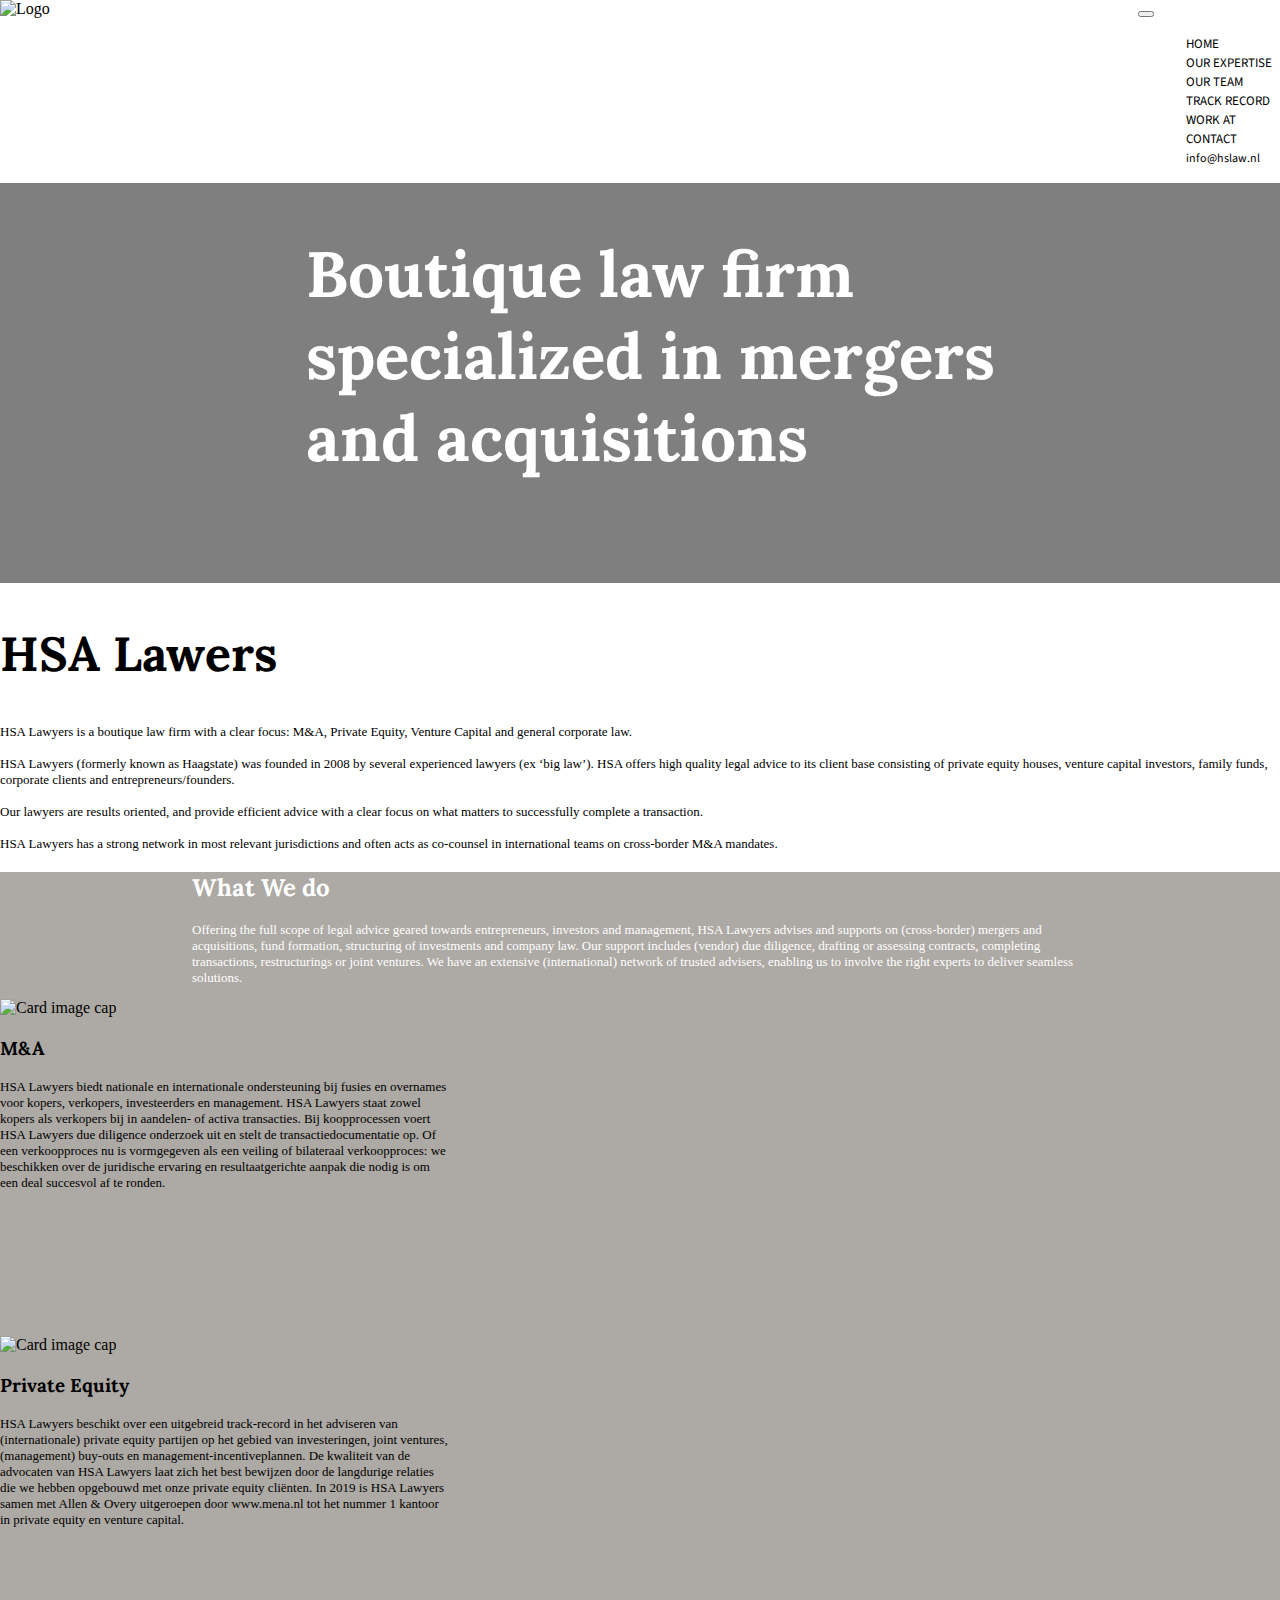
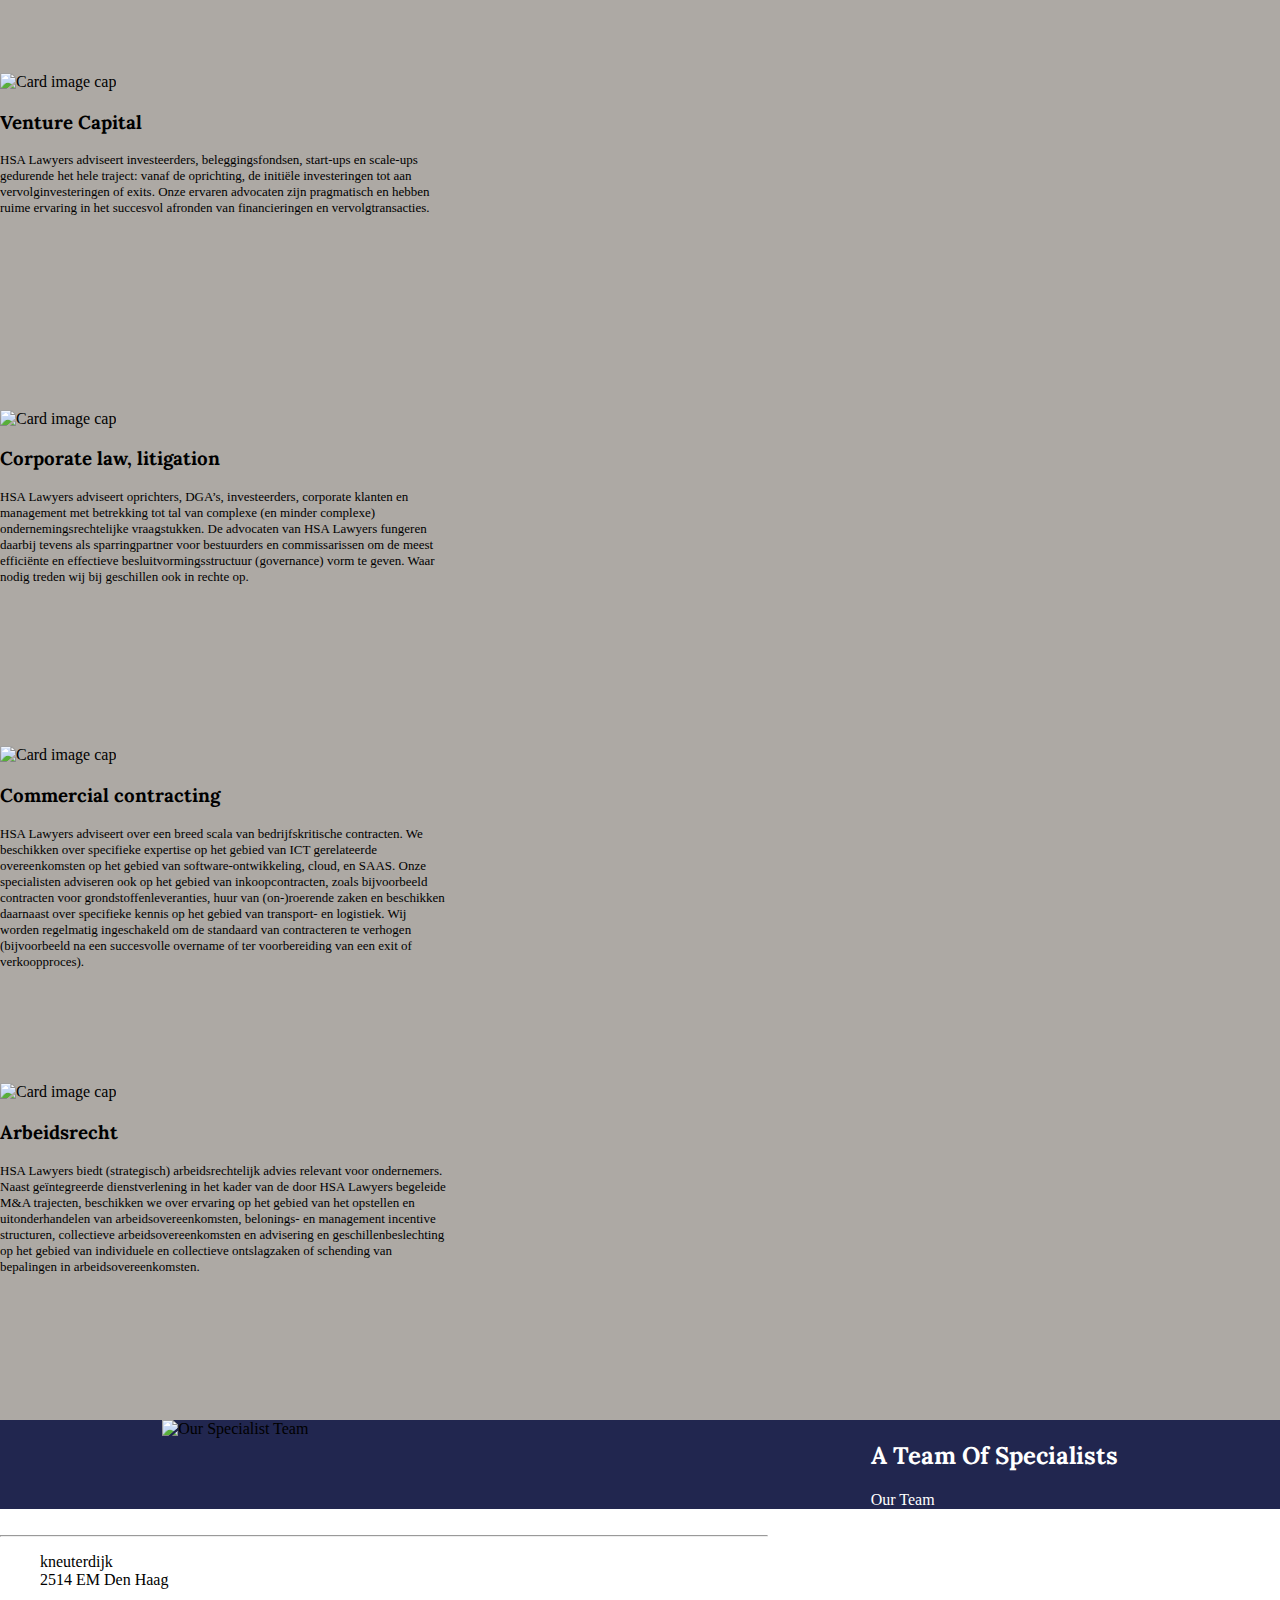
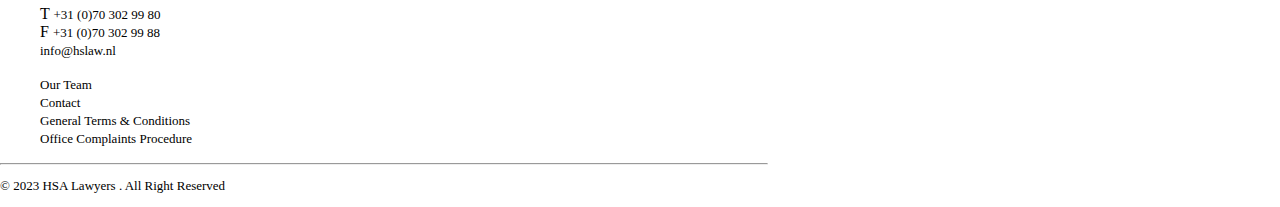
==== index.html @ 595314f6 "contact page added" ====
<!DOCTYPE html>
<html lang="en">

<head>
  <meta charset="UTF-8">
  <meta http-equiv="X-UA-Compatible" content="IE=edge">
  <meta name="viewport" content="width=device-width, initial-scale=1.0">
  <link href="https://cdn.jsdelivr.net/npm/bootstrap@5.3.0-alpha2/dist/css/bootstrap.min.css" rel="stylesheet"
    integrity="sha384-aFq/bzH65dt+w6FI2ooMVUpc+21e0SRygnTpmBvdBgSdnuTN7QbdgL+OapgHtvPp" crossorigin="anonymous">
  <link href="https://fonts.googleapis.com/css2?family=Cabin:wght@500&family=Lora&display=swap" rel="stylesheet">

  <!-- google fonts source sanse pro -->
  <link href="https://fonts.googleapis.com/css2?family=Source+Sans+Pro:wght@600&display=swap" rel="stylesheet">
  <!-- <link href="https://fonts.googleapis.com/css2?family=Cabin:wght@100&display=swap" rel="stylesheet"> -->

  <link rel="stylesheet" href="assets/css/styles.css">
  <link rel="stylesheet" href="assets/css/home.css">
  <link rel="stylesheet" href="assets/css/reset.css">
  <!-- <link rel="stylesheet" href="assets/reset.css"> -->
  <title>HS LAW</title>
</head>

<body>
  <div class="container-fluid top-nav-container p-2">
    <div class="logo">
      <img src="assets/images/logo.PNG" alt="Logo">
    </div>
    <div class="navBAr">
      <nav class="navbar navbar-expand-lg text-dark">
        <!-- <a class="navbar-brand" href="#">Navbar</a> -->
        <button class="navbar-toggler" type="button" data-toggle="collapse" data-target="#navbarSupportedContent"
          aria-controls="navbarSupportedContent" aria-expanded="false" aria-label="Toggle navigation">
          <span class="navbar-toggler-icon"></span>
        </button>

        <div class="collapse navbar-collapse" id="navbarSupportedContent">
          <ul class="navbar-nav mr-auto pr-3">
            <li class="nav-item active">
              <a class="nav-link" href="#">HOME</a>
            </li>
            <li class="nav-item active">
              <a class="nav-link" href="#">OUR EXPERTISE</a>
            </li>
            <li class="nav-item active">
              <a class="nav-link" href="#">OUR TEAM</a>
            </li>
            <li class="nav-item active">
              <a class="nav-link" href="#">TRACK RECORD</a>
            </li>
            <li class="nav-item active">
              <a class="nav-link" href="#">WORK AT</a>
            </li>
            <li class="nav-item active">
              <a class="nav-link" href="#">CONTACT</a>
            </li>
            <li class="nav-item active">
              <a class="nav-link nav-contact" href="#">info@hslaw.nl</a>
              <!-- <a class="nav-link nav-contact" href="#">+31 (0)70 302 99 80</a> -->
              <!-- <a class="nav-link" href="#">+31 (0)70 302 99 80</a> -->
            </li>
          </ul>
        </div>
      </nav>
    </div>

  </div>

  <div class="hero-section text-center">
    <h1 class="hero-heading ">
      Boutique law firm specialized in mergers and acquisitions
    </h1>
  </div>


  <div class="container info mt-5">
    <div class="row info-row">
      <div class="col text-center">
        <h2 class="info-heading">HSA Lawers</h2>
      </div>
      <div class="col text-left">
        <p>
          HSA Lawyers is a boutique law firm with a clear focus: M&A, Private Equity, Venture Capital and general
          corporate law.
          <br>
          <br>
          HSA Lawyers (formerly known as Haagstate) was founded in 2008 by several experienced lawyers (ex ‘big law’).
          HSA offers high quality legal advice to its client base consisting of private equity houses, venture capital
          investors, family funds, corporate clients and entrepreneurs/founders.
          <br>
          <br>
          Our lawyers are results oriented, and provide efficient advice with a clear focus on what matters to
          successfully complete a transaction.
          <br>
          <br>
          HSA Lawyers has a strong network in most relevant jurisdictions and often acts as co-counsel in international
          teams on cross-border M&A mandates.
        </p>
      </div>
    </div>
  </div>

  <div class="container-fluid work p-5">
    <div class="work-info">
      <h2 class="work-heading">What We do</h2>
      <p class="work-desc mb-5">
        Offering the full scope of legal advice geared towards entrepreneurs, investors and management, HSA Lawyers advises and supports on (cross-border) mergers and acquisitions, fund formation, structuring of investments and company law. Our support includes (vendor) due diligence, drafting or assessing contracts, completing transactions, restructurings or joint ventures. We have an extensive (international) network of trusted advisers, enabling us to involve the right experts to deliver seamless solutions.
      </p>
    </div>
    <div class="container">
      <div class="row mb-5">
        <div class="col">
          <div class="card mb-5 hsa-card" style="width: 28rem;">
            <img class="card-img-top" src="assets/images/work-1.jpg" alt="Card image cap">
            <div class="card-body card-desc">
              <h3>M&A</h3>
              <p class="card-text">HSA Lawyers biedt nationale en internationale ondersteuning bij fusies en overnames voor kopers, verkopers, investeerders en management. HSA Lawyers staat zowel kopers als verkopers bij in aandelen- of activa transacties. Bij koopprocessen voert HSA Lawyers due diligence onderzoek uit en stelt de transactiedocumentatie op. Of een verkoopproces nu is vormgegeven als een veiling of bilateraal verkoopproces: we beschikken over de juridische ervaring en resultaatgerichte aanpak die nodig is om een deal succesvol af te ronden.</p>
            </div>
          </div>
        </div>
        <div class="col">
          <div class="card mb-5 hsa-card" style="width: 28rem;">
            <img class="card-img-top" src="assets/images/private_equity.jpg" alt="Card image cap">
            <div class="card-body card-desc">
              <h3>Private Equity</h3>
              <p class="card-text">HSA Lawyers beschikt over een uitgebreid track-record in het adviseren van (internationale) private equity partijen op het gebied van investeringen, joint ventures, (management) buy-outs en management-incentiveplannen. De kwaliteit van de advocaten van HSA Lawyers laat zich het best bewijzen door de langdurige relaties die we hebben opgebouwd met onze private equity cliënten. In 2019 is HSA Lawyers samen met Allen & Overy uitgeroepen door www.mena.nl tot het nummer 1 kantoor in private equity en venture capital.</p>
            </div>
          </div>
        </div>
      </div>

      <div class="row mb-5">
        <div class="col">
          <div class="card mb-5 hsa-card " style="width: 28rem;">
            <img class="card-img-top" src="assets/images/venture_capital.jpg" alt="Card image cap">
            <div class="card-body card-desc">
              <h3>Venture Capital</h3>
              <p class="card-text">HSA Lawyers adviseert investeerders, beleggingsfondsen, start-ups en scale-ups gedurende het hele traject: vanaf de oprichting, de initiële investeringen tot aan vervolginvesteringen of exits. Onze ervaren advocaten zijn pragmatisch en hebben ruime ervaring in het succesvol afronden van financieringen en vervolgtransacties.</p>
            </div>
          </div>
        </div>
        <div class="col">
          <div class="card mb-5 hsa-card " style="width: 28rem;">
            <img class="card-img-top" src="assets/images/cooprative_law.jpg" alt="Card image cap">
            <div class="card-body card-desc">
              <h3>Corporate law, litigation</h3>
              <p class="card-text">HSA Lawyers adviseert oprichters, DGA’s, investeerders, corporate klanten en management met betrekking tot tal van complexe (en minder complexe) ondernemingsrechtelijke vraagstukken. De advocaten van HSA Lawyers fungeren daarbij tevens als sparringpartner voor bestuurders en commissarissen om de meest efficiënte en effectieve besluitvormingsstructuur (governance) vorm te geven. Waar nodig treden wij bij geschillen ook in rechte op.</p>
            </div>
          </div>
        </div>
      </div>
      <div class="row">
        <div class="col ">
          <div class="card mb-5 hsa-card " style="width: 28rem;">
            <img class="card-img-top" src="assets/images/commercial_contractingg.jpg" alt="Card image cap">
            <div class="card-body card-desc">
              <h3>Commercial contracting</h3>
              <p class="card-text">HSA Lawyers adviseert over een breed scala van bedrijfskritische contracten. We beschikken over specifieke expertise op het gebied van ICT gerelateerde overeenkomsten op het gebied van software-ontwikkeling, cloud, en SAAS. Onze specialisten adviseren ook op het gebied van inkoopcontracten, zoals bijvoorbeeld contracten voor grondstoffenleveranties, huur van (on-)roerende zaken en beschikken daarnaast over specifieke kennis op het gebied van transport- en logistiek. Wij worden regelmatig ingeschakeld om de standaard van contracteren te verhogen (bijvoorbeeld na een succesvolle overname of ter voorbereiding van een exit of verkoopproces).</p>
            </div>
          </div>
        </div>
        <div class="col">
          <div class="card mb-5 hsa-card " style="width: 28rem;">
            <img class="card-img-top" src="assets/images/cooprative_law.jpg" alt="Card image cap">
            <div class="card-body card-desc">
              <h3>Arbeidsrecht</h3>
              <p class="card-text">HSA Lawyers biedt (strategisch) arbeidsrechtelijk advies relevant voor ondernemers. Naast geïntegreerde dienstverlening in het kader van de door HSA Lawyers begeleide M&A trajecten, beschikken we over ervaring op het gebied van het opstellen en uitonderhandelen van arbeidsovereenkomsten, belonings- en management incentive structuren, collectieve arbeidsovereenkomsten en advisering en geschillenbeslechting op het gebied van individuele en collectieve ontslagzaken of schending van bepalingen in arbeidsovereenkomsten.</p>
            </div>
          </div>
        </div>
      </div>


    </div>
  </div>

<div class="container-fluid p-5 team-specialists mt-5">
  <div class="team-img">
    <a href="#">
      <img src="assets/images/HSA_Werken_bij_Header-768x512.jpg" alt="Our Specialist Team">
    </a>
  </div>
  <div class="team-info">
    <h2>
      A Team Of Specialists
    </h2>
    <a href="#">Our Team</a>
  </div>
</div>

<div class="container footer p-4">
  <div class="footer-logo mb-4">
    <img src="assets/images/logo.PNG" alt="">
  </div>
  <hr>

  <div class="row mt-3">
    <div class="col">
      <ul>
        <li>kneuterdijk</li>
        <li>2514 EM Den Haag</li>
      </ul>
    </div>
    <div class="col">
      <ul>
        <li><span>T</span> <a href="#"> +31 (0)70 302 99 80</a></li>
        <li><span>F</span> <a href="#">  +31 (0)70 302 99 88</a></li>
        <li><a href="#"> info@hslaw.nl</a></li>
      </ul>
    </div>
    <div class="col">
      <ul>
        <li><a href="#">Our Team</a></li>
        <li><a href="#">Contact</a></li>
        <li><a href="#">General Terms & Conditions</a></li>
        <li><a href="#">Office Complaints Procedure</a></li>
      </ul>
    </div>
  </div>
  <hr>
  <div class="copyright">
    <p>&copy; 2023 HSA Lawyers . All Right Reserved</p>
  </div>
  

</div>


  <script src="https://code.jquery.com/jquery-3.5.1.min.js"></script>
  <script src="https://cdn.jsdelivr.net/npm/bootstrap@5.3.0-alpha2/dist/js/bootstrap.bundle.min.js"
    integrity="sha384-qKXV1j0HvMUeCBQ+QVp7JcfGl760yU08IQ+GpUo5hlbpg51QRiuqHAJz8+BrxE/N"
    crossorigin="anonymous"></script>
</body>

</html>
---- assets/css/styles.css ----
body{
    width: 100%;
    box-sizing: border-box;
}

/****************
 GLOBAL STYLES
 ****************/
 .top-nav-container{
    display: flex;
    justify-content: space-between;
}
ul li a{
    font-size: 13px;
}
 .nav-link{
    font-family: 'Source Sans Pro', sans-serif;
    margin: 0px 8px;
    color: black;
 }
 .nav-link:hover{
    border-bottom: 2px solid gray;
 }
 .nav-contact{
    font-size: 12px;
 }
a{
    text-decoration: none;
    color: black;
}
li{
    list-style: none;
}
h1,h2,h3,h4,h5,h6{
    font-family: 'Lora', serif;
}
p{
    font-size: 13px;
}









@media (max-width:760px) {
    p{
        font-size: 12px;
    }
}





/****************
 GLOBAL STYLES
 ****************/
---- assets/css/home.css ----
html, body{
    margin: 0;
    padding: 0;
    box-sizing: border-box;
}

.hero-section{
   background-image: url('../images/banner.jpg');
    background-repeat: no-repeat;
    background-size: cover;
    width: 100%;
    height: 400px;
    /* opacity: 0.5; */
    position: relative;
}
.hero-section::after{
    position: absolute;
    content: "";
    width: 100%;
    height: 400px;
    background-color: black;
    opacity: 0.5;
    z-index: 1;
    top: 0;
    left: 0;
}
.hero-heading{
    font-family: 'Lora', serif;
    font-size: 4rem;
    width: 60%;
    margin: auto;
    text-align: left;
    color: white;
    padding: 50px;
    z-index: 100;
    position: absolute;
    left: 20%;
    overflow: hidden;
}
.info-heading{
    font-size: 3rem;
}
.work{
    background-color: #ada9a4;
}
.work-info{
    width: 70%;
    margin: auto;
}
.card-desc{
    height: 300px;
}
.work-heading, .work-desc{
    color: white;
}
.team-img{
    width: 30%;
    /* margin: auto; */
}
.team-specialists{
    display: flex;
    justify-content: space-around;
    background-color: #21264f;
}
.team-info{
    color: white;
    text-align: left;
}
.team-info a{
    color: white;
}
.footer{
    width: 60%;
}


@media screen and (max-width:760px) {
    body{
        width: 100vw;
    }
    .hero-section{
        height: 250px;
    }
    .hero-section::after{
        height: 250px;
    }
    .hero-heading{
        font-size: 2rem;
        width: 80%;
        left: 0;
    }

    .info-row{
        display: block;
    }
    .info-heading{
        text-align: left;
        font-size: 2rem;
    }
    /* .work{
        width: 180vw;
    } */
    .work-info{
        width: 100%;
        overflow: hidden;
        margin: auto;
    }
    .footer{
        width: 90%;
        font-size: 11px;
    }
}
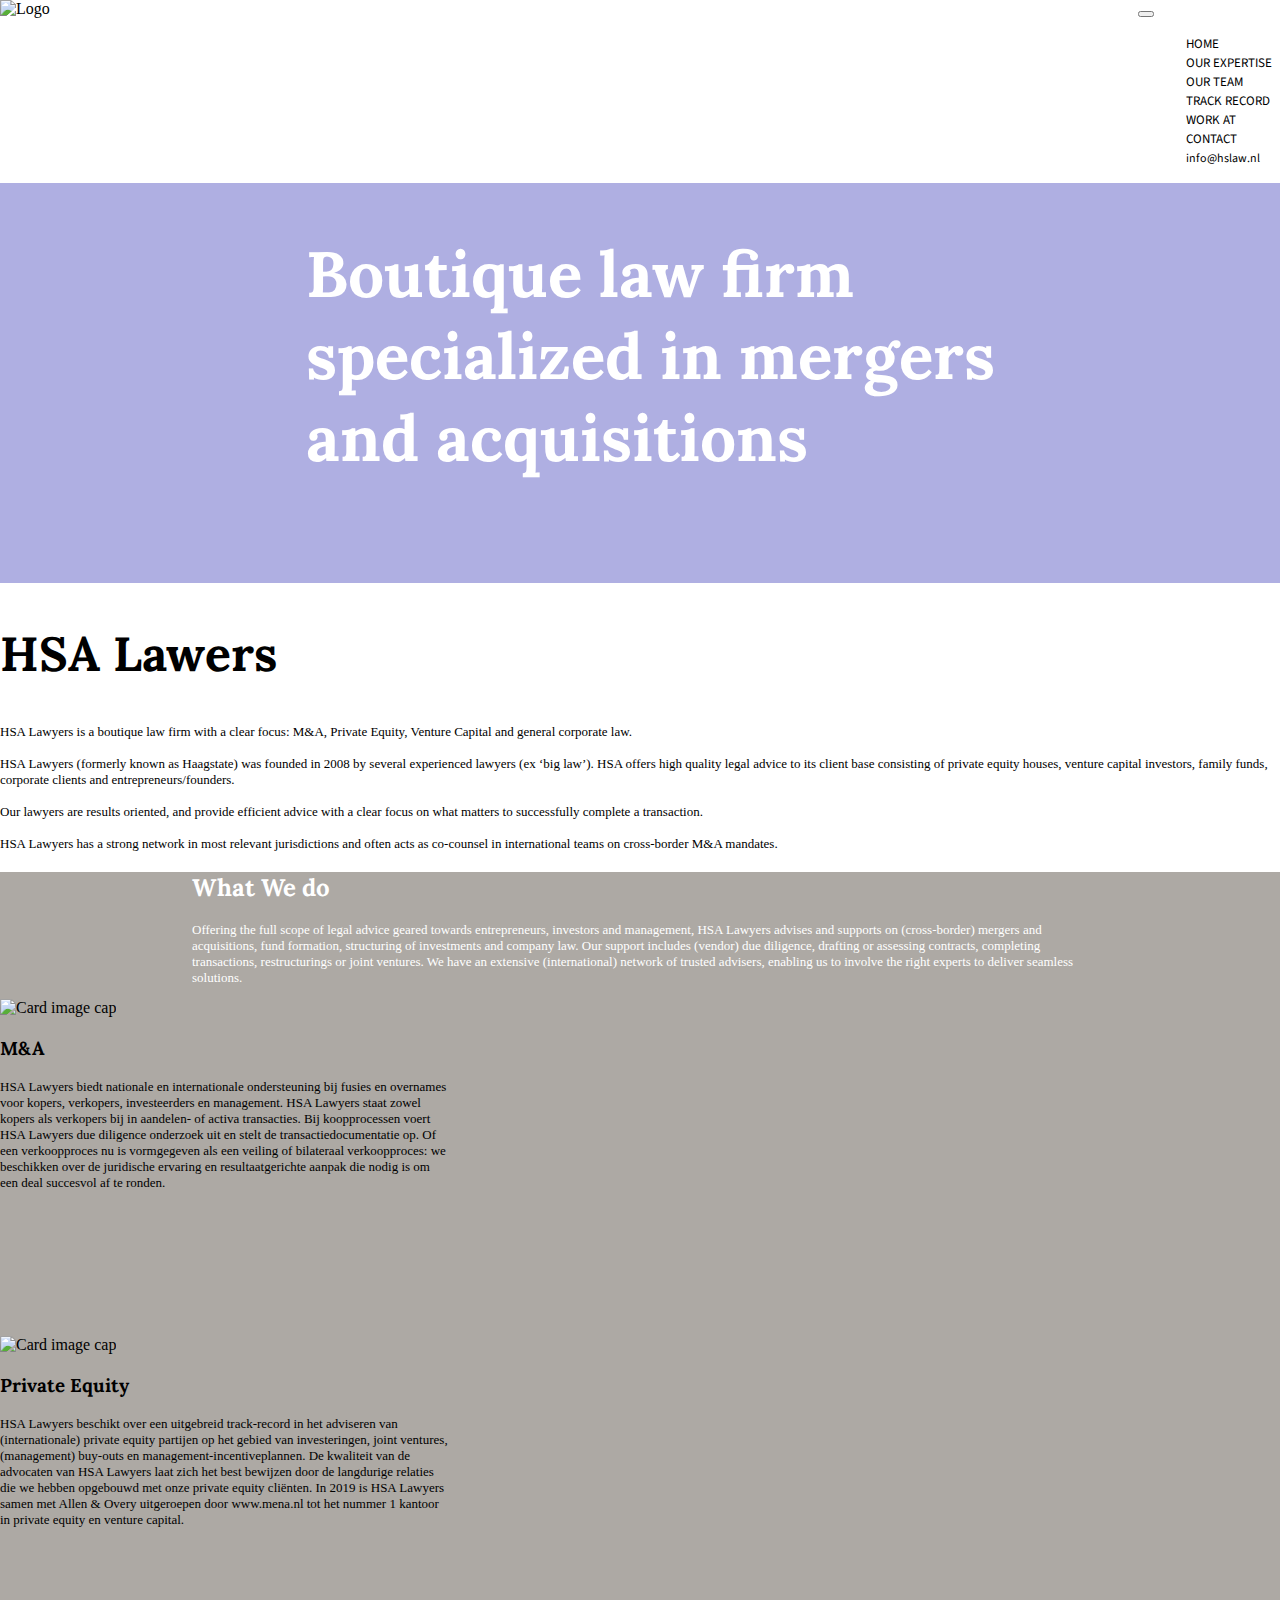
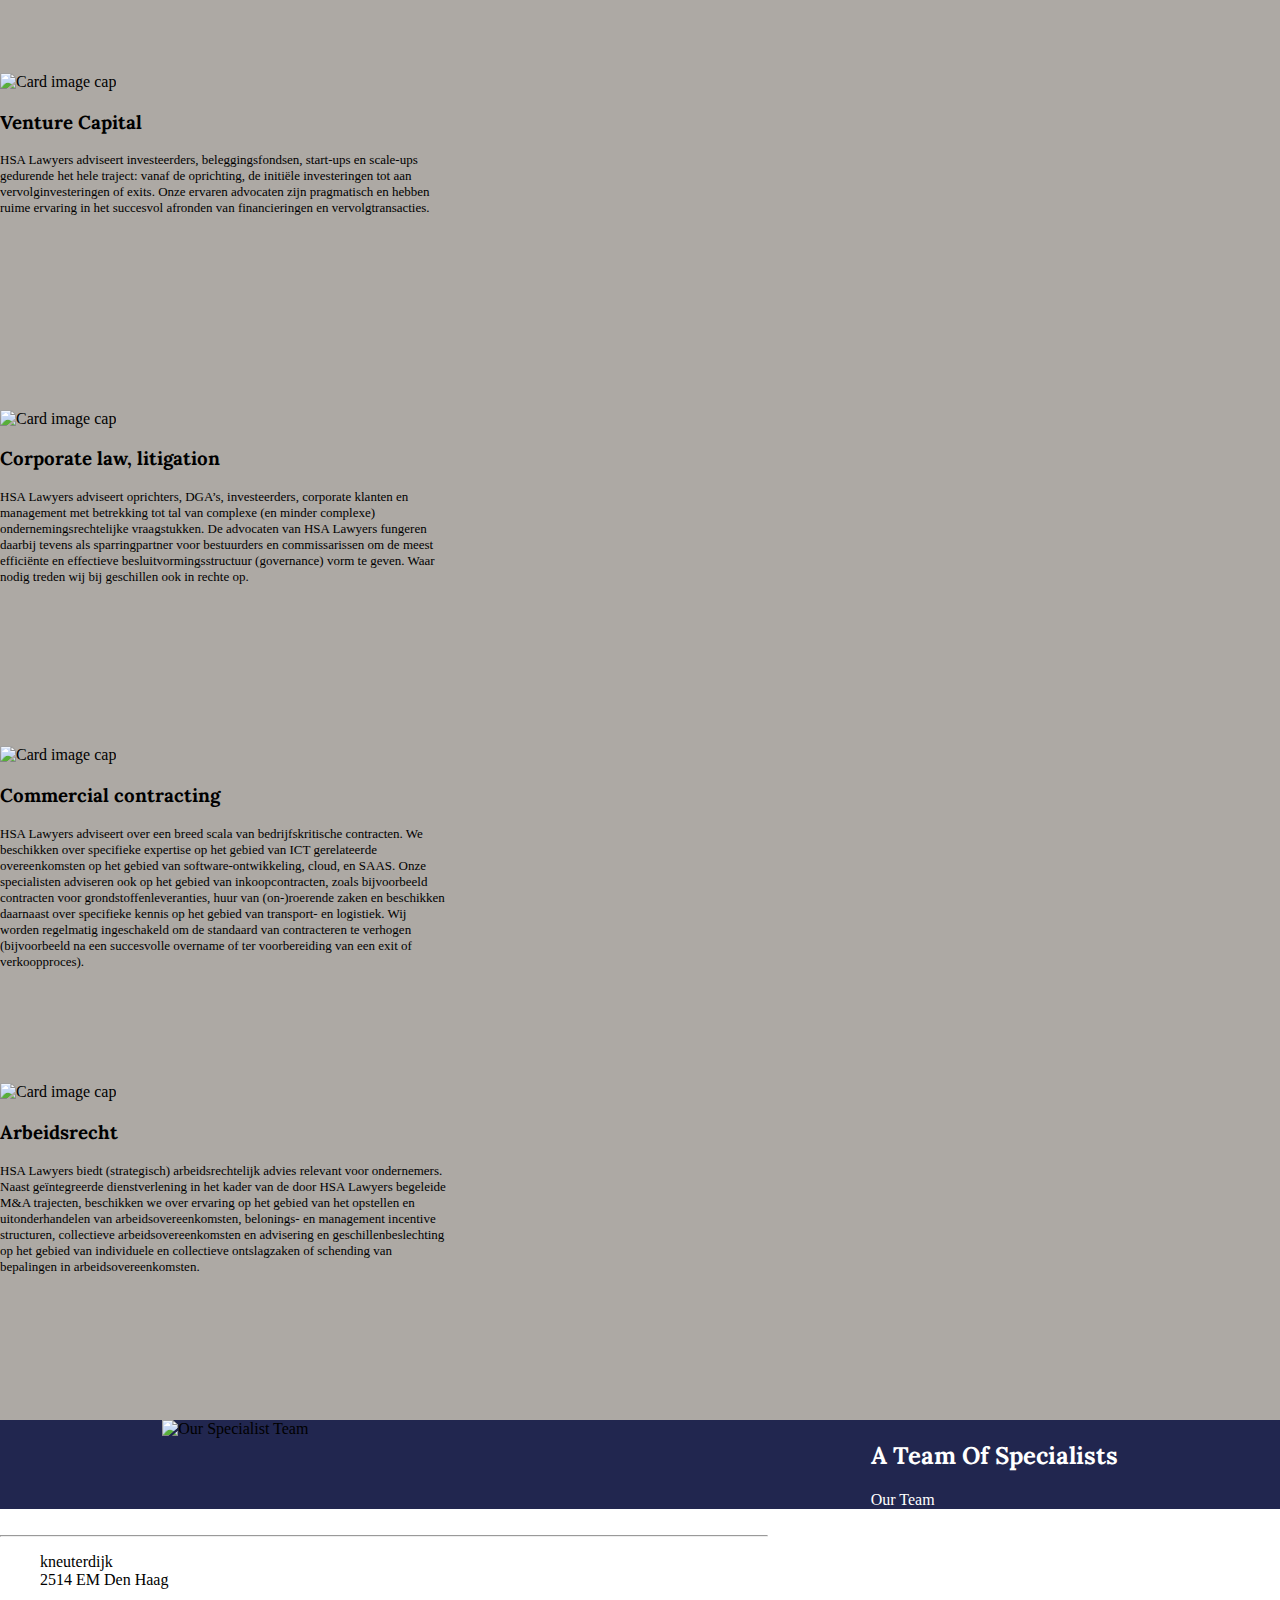
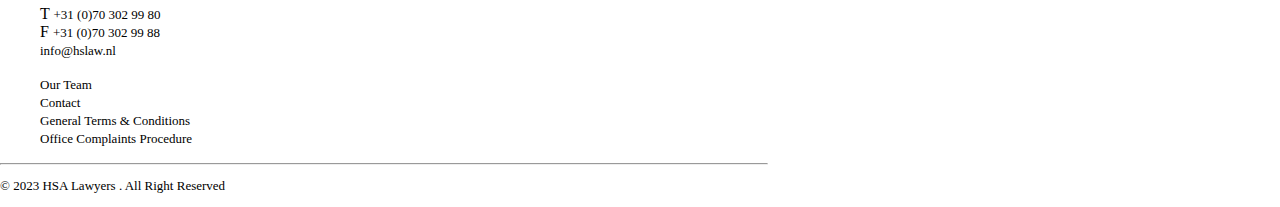
==== commit 5048f535: "media query added" ====
--- a/index.html
+++ b/index.html
@@ -106,7 +106,7 @@
         Offering the full scope of legal advice geared towards entrepreneurs, investors and management, HSA Lawyers advises and supports on (cross-border) mergers and acquisitions, fund formation, structuring of investments and company law. Our support includes (vendor) due diligence, drafting or assessing contracts, completing transactions, restructurings or joint ventures. We have an extensive (international) network of trusted advisers, enabling us to involve the right experts to deliver seamless solutions.
       </p>
     </div>
-    <div class="container">
+    <div class="container hsa-workers">
       <div class="row mb-5">
         <div class="col">
           <div class="card mb-5 hsa-card" style="width: 28rem;">
--- a/assets/css/styles.css
+++ b/assets/css/styles.css
@@ -9,6 +9,8 @@
  .top-nav-container{
     display: flex;
     justify-content: space-between;
+    position: static;
+    background-color: #fff;
 }
 ul li a{
     font-size: 13px;
--- a/assets/css/home.css
+++ b/assets/css/home.css
@@ -18,7 +18,7 @@
     content: "";
     width: 100%;
     height: 400px;
-    background-color: black;
+    background-color: rgb(95, 95, 197);
     opacity: 0.5;
     z-index: 1;
     top: 0;
@@ -78,24 +78,34 @@
     body{
         width: 100vw;
     }
+    h3{
+        font-size: 1rem;
+    }
+    .logo img{
+        width: 70%;
+    }
     .hero-section{
-        height: 250px;
+        height: 200px;
     }
     .hero-section::after{
-        height: 250px;
+        height: 200px;
     }
     .hero-heading{
-        font-size: 2rem;
-        width: 80%;
+        font-size: 1rem;
+        width: 100%;
         left: 0;
     }
-
+    p{
+        font-size: 10px;
+    }
+    
     .info-row{
         display: block;
+        width: 14rem;
     }
     .info-heading{
         text-align: left;
-        font-size: 2rem;
+        font-size: 1rem;
     }
     /* .work{
         width: 180vw;
@@ -105,6 +115,14 @@
         overflow: hidden;
         margin: auto;
     }
+    /* .hsa-workers{
+        width: 10rem;
+    } */
+    .card{
+        width: 14rem !important;
+        margin: auto;
+        right: 40px;
+    }
     .footer{
         width: 90%;
         font-size: 11px;
